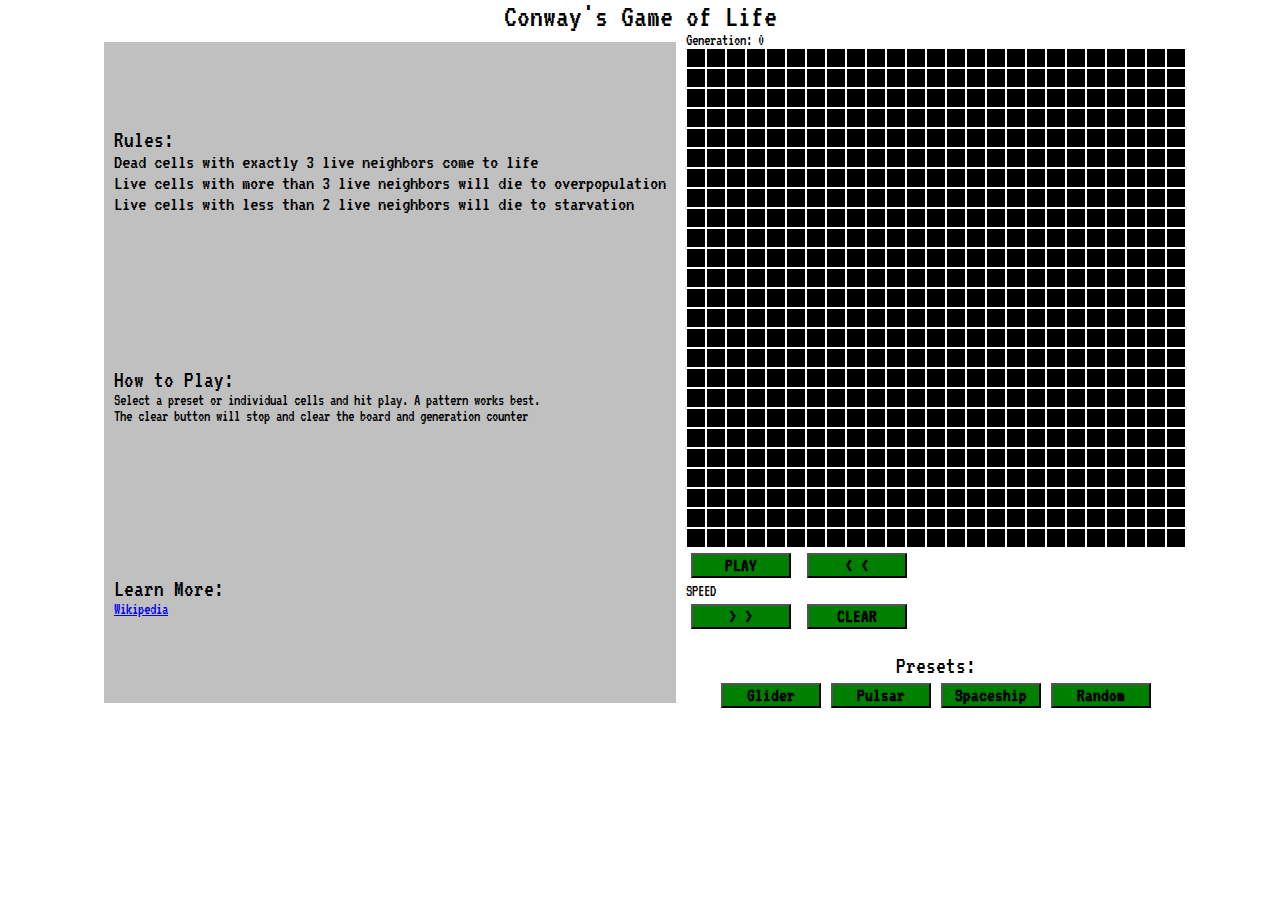
==== index.html @ 59763c2b "wip - buttons for increasing and decreasing speed" ====
<!DOCTYPE html>
<!--[if lt IE 7]>      <html class="no-js lt-ie9 lt-ie8 lt-ie7"> <![endif]-->
<!--[if IE 7]>         <html class="no-js lt-ie9 lt-ie8"> <![endif]-->
<!--[if IE 8]>         <html class="no-js lt-ie9"> <![endif]-->
<!--[if gt IE 8]><!-->
<html class="no-js">
<!--<![endif]-->

<head>
    <meta charset="utf-8">
    <meta http-equiv="X-UA-Compatible" content="IE=edge">
    <title>Conways Game of Life</title>
    <meta name="description" content="">
    <meta name="viewport" content="width=device-width, initial-scale=1">
    <link rel="stylesheet" href="index.css">
</head>

<body>
    <!--[if lt IE 7]>
            <p class="browsehappy">You are using an <strong>outdated</strong> browser. Please <a href="#">upgrade your browser</a> to improve your experience.</p>
        <![endif]-->
    <header>Conway's Game of Life</header>


    <div class="mainContainer">
        <section class="rules">
            <div>
                <h2>Rules:</h2>
                <ul>
                    <li>Dead cells with exactly 3 live neighbors come to life</li>
                    <li>Live cells with more than 3 live neighbors will die to overpopulation</li>
                    <li>Live cells with less than 2 live neighbors will die to starvation</li>
                </ul>
            </div>
            <div>
                <h2>How to Play:</h2>
                <p>Select a preset or individual cells and hit play. A pattern works best. </p>
                <p>The clear button will stop and clear the board and generation counter</p>
            </div>

            <div>
                <h2>Learn More:</h2>
                <a href="https://en.wikipedia.org/wiki/Conway%27s_Game_of_Life">Wikipedia</a>
            </div>
        </section>

        <section class="board">
            <p class='generation'></p>
            <section id="grid">

            </section>
            <button onclick="play()" id="playBtn"></button>
            <button>&lt; &lt;
            </button>
            <p>SPEED</p>
            <button>
                &gt; &gt;
            </button>
            <button onclick="clearGrid()">CLEAR</button>

            <div class='buttons'>
                <h2>Presets:</h2>
                <button onclick="glider()"> Glider</button>
                <button onclick="pulsar()"> Pulsar</button>
                <button onclick="spaceShip()">Spaceship</button>
                <button onclick="random()">Random</button>

            </div>
        </section>
    </div>

    <script src="gol.js" async defer></script>
</body>

</html>
---- index.css ----
/* http://meyerweb.com/eric/tools/css/reset/ 
   v2.0 | 20110126
   License: none (public domain)
*/
@import url('https://fonts.googleapis.com/css2?family=VT323&display=swap');

html, body, div, span, applet, object, iframe,
h1, h2, h3, h4, h5, h6, p, blockquote, pre,
a, abbr, acronym, address, big, cite, code,
del, dfn, em, img, ins, kbd, q, s, samp,
small, strike, strong, sub, sup, tt, var,
b, u, i, center,
dl, dt, dd, ol, ul, li,
fieldset, form, label, legend,
table, caption, tbody, tfoot, thead, tr, th, td,
article, aside, canvas, details, embed, 
figure, figcaption, footer, header, hgroup, 
menu, nav, output, ruby, section, summary,
time, mark, audio, video {
	margin: 0;
	padding: 0;
	border: 0;
	font-size: 100%;
	font: inherit;
    vertical-align: baseline;
    box-sizing: border-box;
}
/* HTML5 display-role reset for older browsers */
article, aside, details, figcaption, figure, 
footer, header, hgroup, menu, nav, section {
	display: block;
}
body {
    line-height: 1;
    display: flex;
    flex-direction: column;
    align-items: center;

    font-family: 'VT323', monospace;

}
ol, ul {
	list-style: none;
}
blockquote, q {
	quotes: none;
}
blockquote:before, blockquote:after,
q:before, q:after {
	content: '';
	content: none;
}
table {
	border-collapse: collapse;
	border-spacing: 0;
}

.body-container {
    display: flex;
}

/* grid */
#grid {
    background-color: black;
    display: flex;
    flex-direction: row;
    flex-wrap: wrap;
    width: 500px;
    height: 500px;
}

.cell {
    width: 20px;
    height: 20px;
    line-height: 0;
    border: 1px solid white;
    
}

.cell:hover {
    cursor: pointer;
}

.dead {
    background-color: black;
}

.live {
    background-color: white;
}

header {
    font-size: 2rem;
}
.buttons {
    display: flex;
    flex-wrap: wrap;
    justify-content: center;
    margin-top: 20px;
    max-width: 500px;
    text-align: center;
}
.buttons h2 {
    width: 100%;
}

button {
    border-radius: 0;
    background-color: green;
    color: black;
    font-family: 'VT323', monospace;
    font-weight: bold;
    font-size: 1.2rem;
    width: 100px;
    margin: 5px;
}

button:hover {
    cursor: pointer;
}
h2 {
    font-size: 1.5rem;
}
li {
    font-size: 1.3rem;
}
.mainContainer {
    display: flex;

}
.rules {
    padding: 10px;
    margin: 10px;
    background-color: silver;
    display: flex;
    flex-direction: column;
    justify-content: space-around;
}
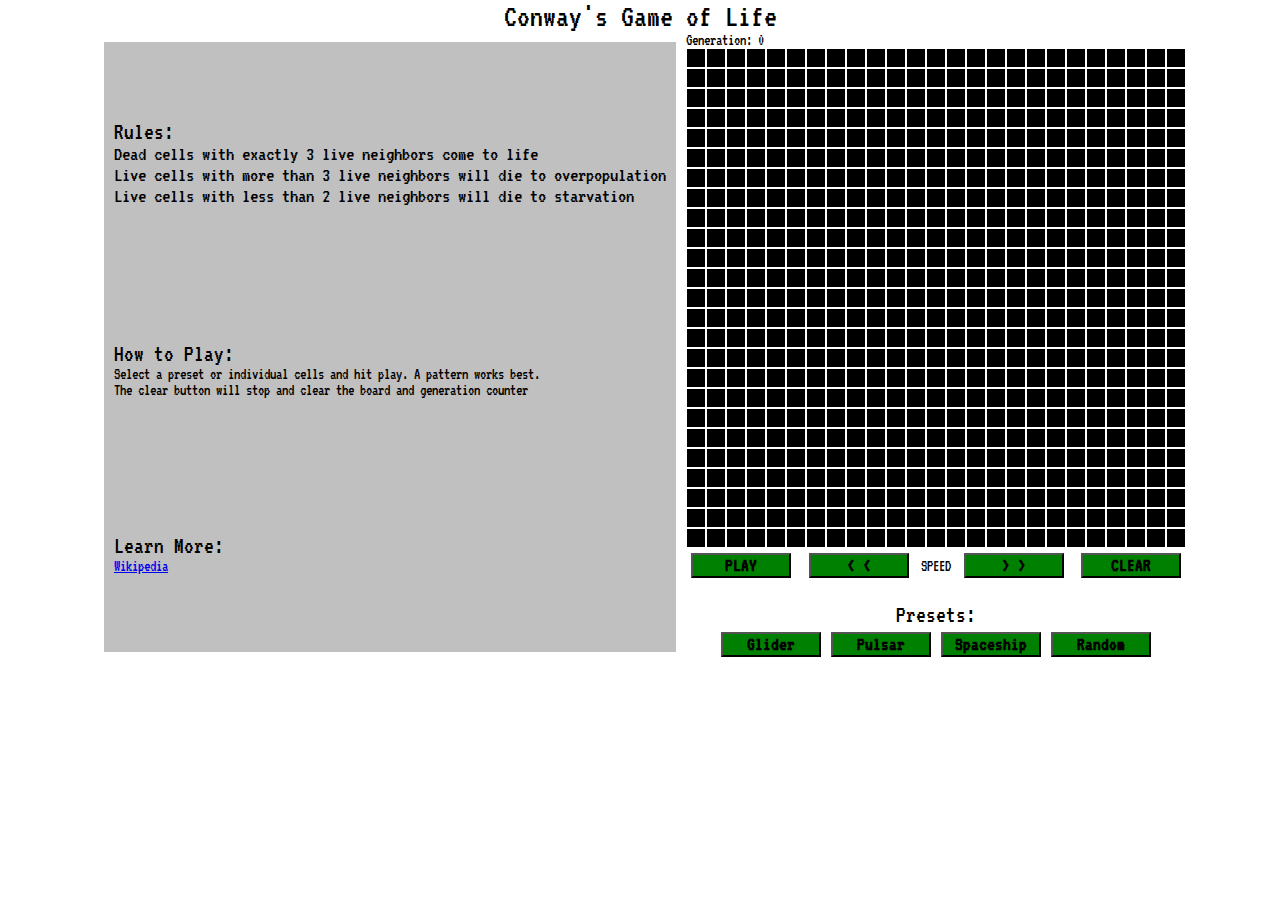
==== commit 388bad84: "wip - styling" ====
--- a/index.html
+++ b/index.html
@@ -49,7 +49,8 @@
             <section id="grid">
 
             </section>
-            <button onclick="play()" id="playBtn"></button>
+            <div class="playBar">
+                <button onclick="play()" id="playBtn"></button>
             <button>&lt; &lt;
             </button>
             <p>SPEED</p>
@@ -57,6 +58,7 @@
                 &gt; &gt;
             </button>
             <button onclick="clearGrid()">CLEAR</button>
+            </div>
 
             <div class='buttons'>
                 <h2>Presets:</h2>
--- a/index.css
+++ b/index.css
@@ -135,4 +135,11 @@
     display: flex;
     flex-direction: column;
     justify-content: space-around;
+}
+
+.playBar {
+    width: 100%;
+    display: flex;
+    justify-content: space-between;
+    align-items: center;
 }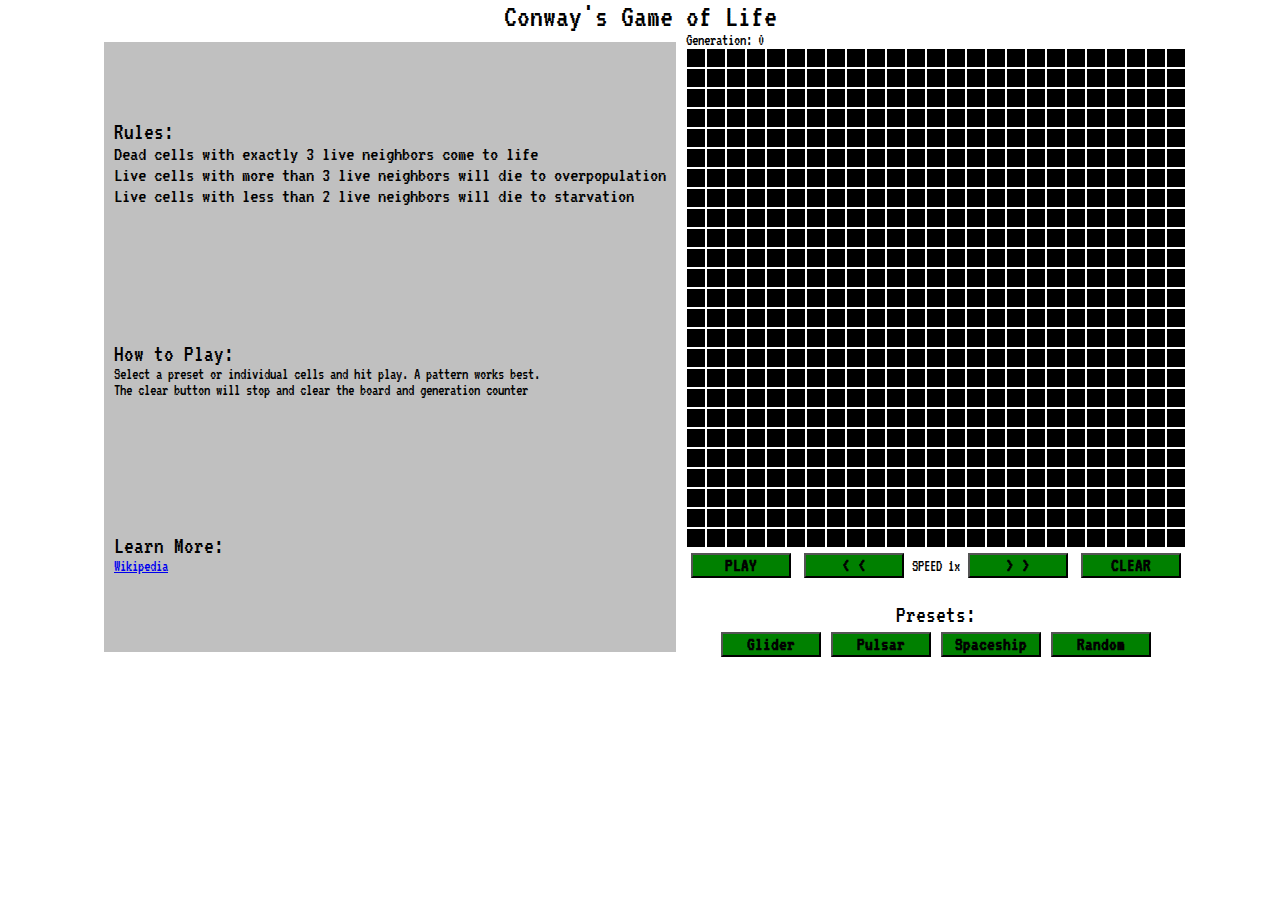
==== commit 9539e526: "wip - functionality of changing the speed" ====
--- a/index.html
+++ b/index.html
@@ -51,10 +51,10 @@
             </section>
             <div class="playBar">
                 <button onclick="play()" id="playBtn"></button>
-            <button>&lt; &lt;
+            <button onclick="decreaseSpeed()">&lt; &lt;
             </button>
-            <p>SPEED</p>
-            <button>
+            <p id="speed">SPEED</p>
+            <button onclick="increaseSpeed()">
                 &gt; &gt;
             </button>
             <button onclick="clearGrid()">CLEAR</button>
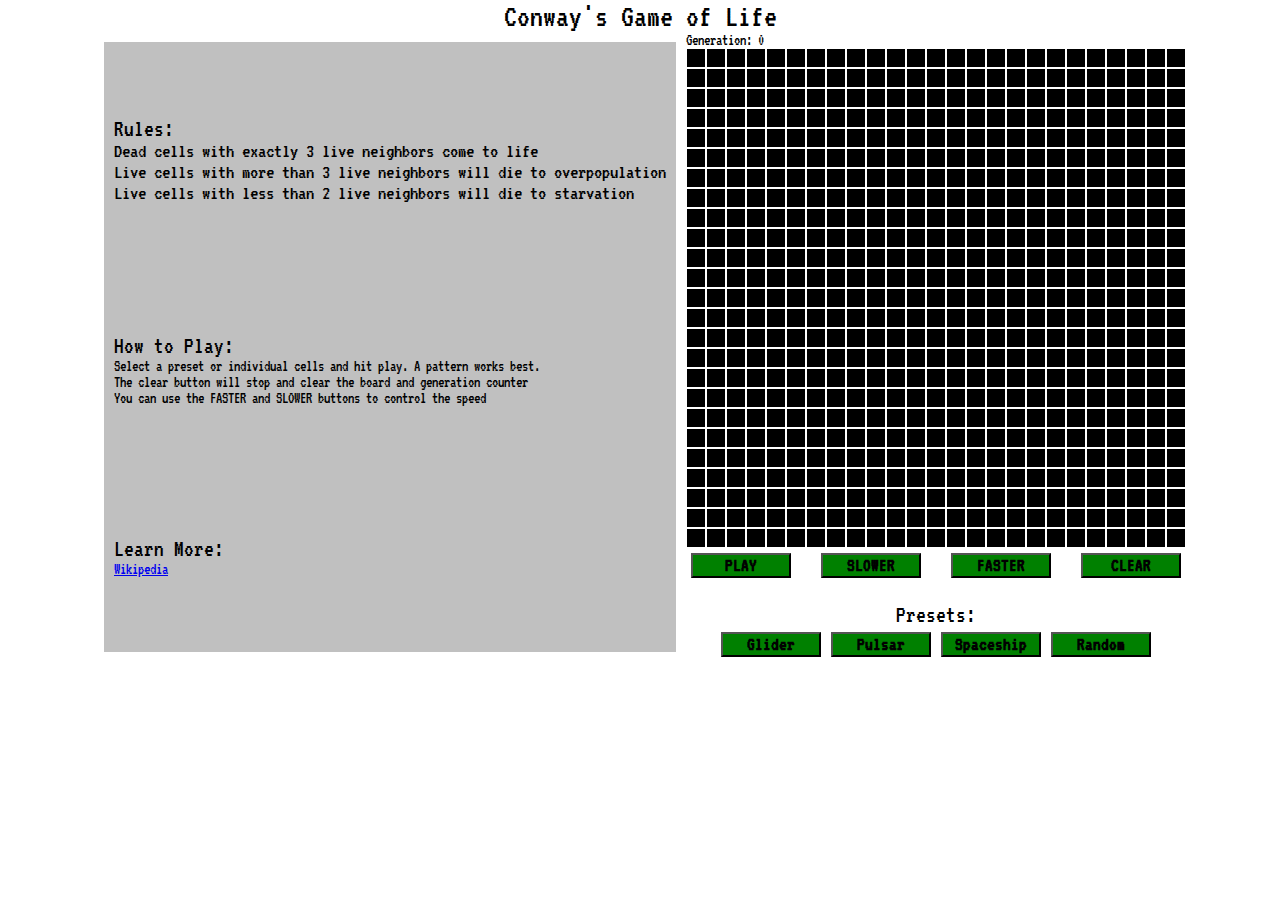
==== commit fd1eac0e: "added functionality to slower button to slow the automata while playing" ====
--- a/index.html
+++ b/index.html
@@ -36,6 +36,7 @@
                 <h2>How to Play:</h2>
                 <p>Select a preset or individual cells and hit play. A pattern works best. </p>
                 <p>The clear button will stop and clear the board and generation counter</p>
+                <p>You can use the FASTER and SLOWER buttons to control the speed</p>
             </div>
 
             <div>
@@ -51,11 +52,11 @@
             </section>
             <div class="playBar">
                 <button onclick="play()" id="playBtn"></button>
-            <button onclick="decreaseSpeed()">&lt; &lt;
+            <button onclick="decreaseSpeed()">
+                SLOWER
             </button>
-            <p id="speed">SPEED</p>
             <button onclick="increaseSpeed()">
-                &gt; &gt;
+                FASTER
             </button>
             <button onclick="clearGrid()">CLEAR</button>
             </div>
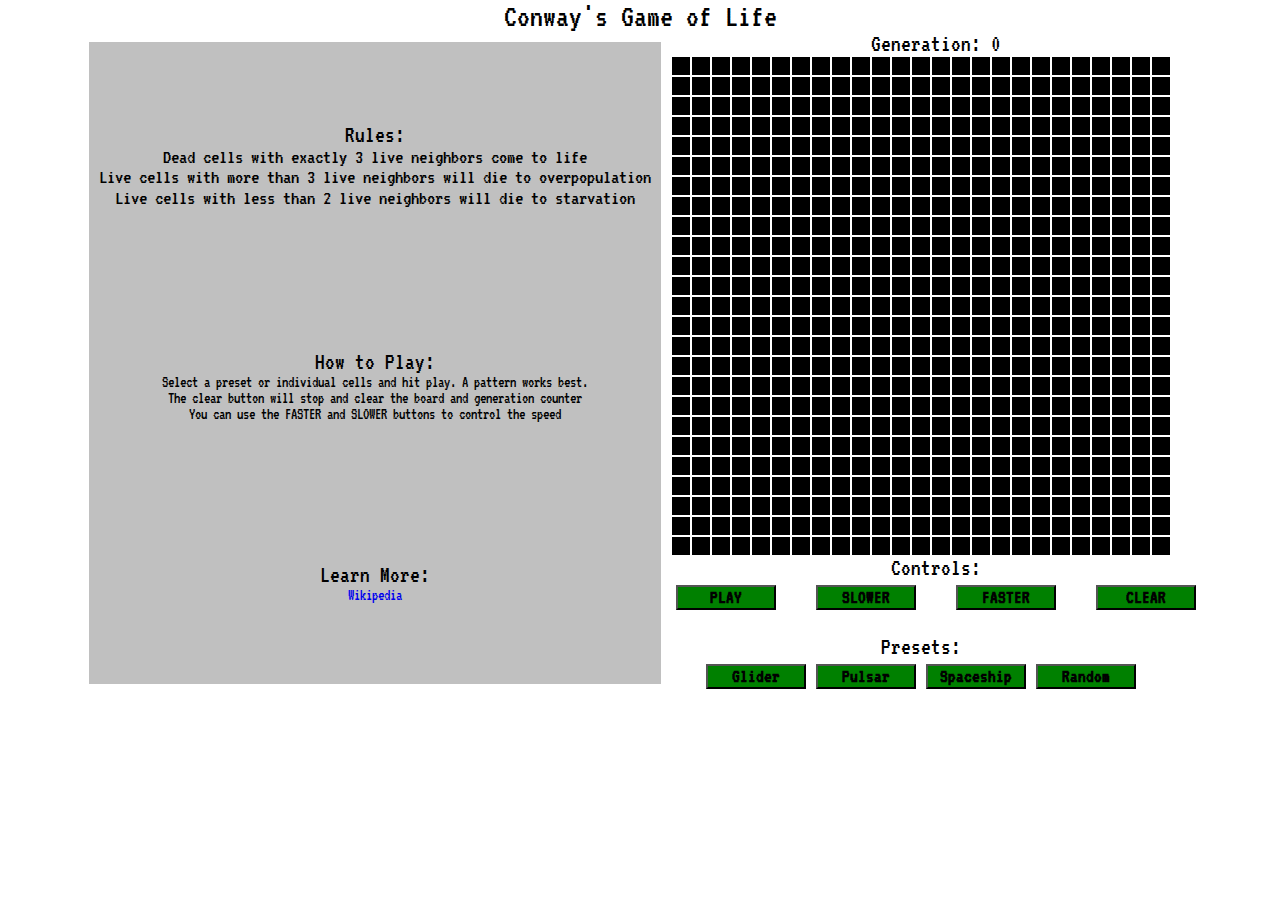
==== commit 717d5fe4: "wip - styling" ====
--- a/index.html
+++ b/index.html
@@ -41,7 +41,7 @@
 
             <div>
                 <h2>Learn More:</h2>
-                <a href="https://en.wikipedia.org/wiki/Conway%27s_Game_of_Life">Wikipedia</a>
+                <a href="https://en.wikipedia.org/wiki/Conway%27s_Game_of_Life" target="_blank">Wikipedia</a>
             </div>
         </section>
 
@@ -51,6 +51,7 @@
 
             </section>
             <div class="playBar">
+                <p>Controls:</p>
                 <button onclick="play()" id="playBtn"></button>
             <button onclick="decreaseSpeed()">
                 SLOWER
--- a/index.css
+++ b/index.css
@@ -135,11 +135,26 @@
     display: flex;
     flex-direction: column;
     justify-content: space-around;
+    text-align: center;
+}
+
+.rules a {
+    text-decoration: none;
 }
 
 .playBar {
     width: 100%;
     display: flex;
+    flex-wrap: wrap;
     justify-content: space-between;
     align-items: center;
+}
+
+.playBar p {
+    width: 100%;
+}
+
+.board {
+    text-align: center;
+    font-size: 1.5rem;
 }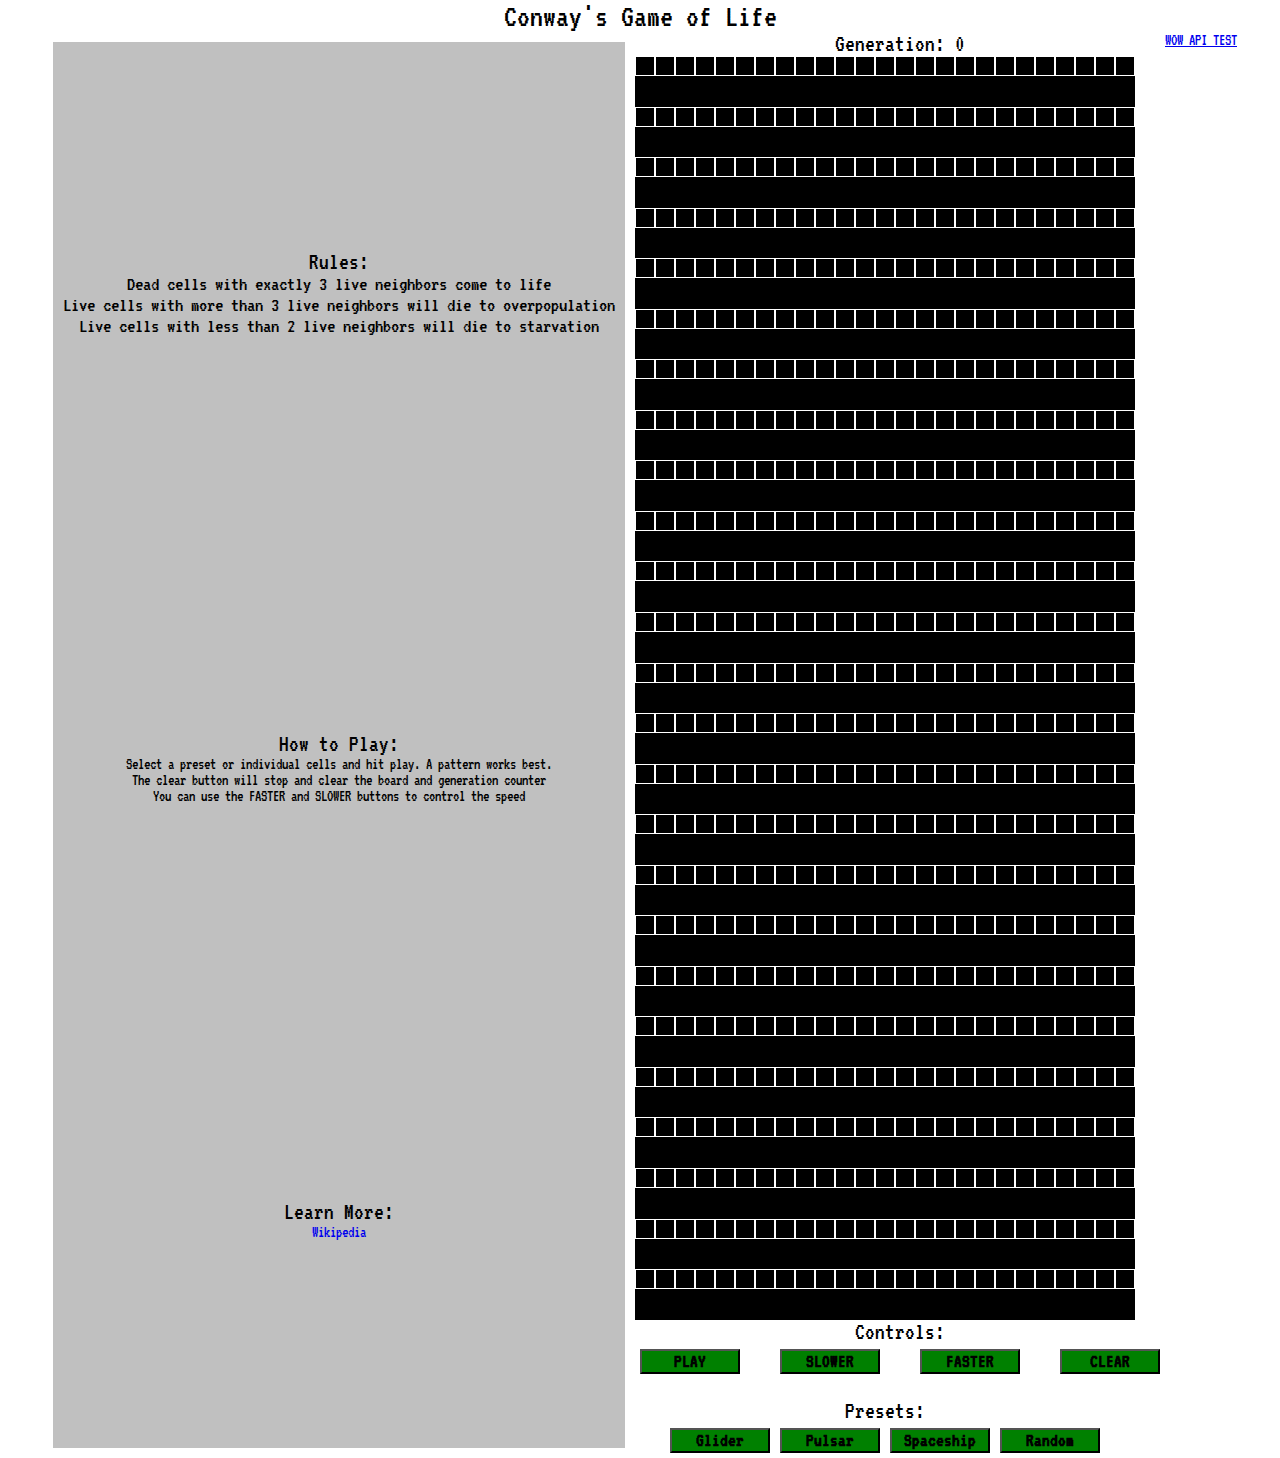
==== commit 4d3e8efc: "testing wow api" ====
--- a/index.html
+++ b/index.html
@@ -71,6 +71,7 @@
 
             </div>
         </section>
+        <a href="wowapi.html">WOW API TEST</a>
     </div>
 
     <script src="gol.js" async defer></script>
--- a/index.css
+++ b/index.css
@@ -66,8 +66,10 @@
     flex-direction: row;
     flex-wrap: wrap;
     width: 500px;
-    height: 500px;
+    /* height: 500px; */
 }
+
+
 
 .cell {
     width: 20px;
@@ -92,6 +94,7 @@
 header {
     font-size: 2rem;
 }
+
 .buttons {
     display: flex;
     flex-wrap: wrap;
@@ -157,4 +160,23 @@
 .board {
     text-align: center;
     font-size: 1.5rem;
+}
+
+
+
+@media (max-width: 500px) {
+    #grid {
+        width: 250px;
+        /* height: 250px; */
+    }
+
+    .cell {
+        width: 10px;
+        height: 10px;
+    }
+
+    .mainContainer {
+        flex-direction: column;
+        align-items: center;
+    }
 }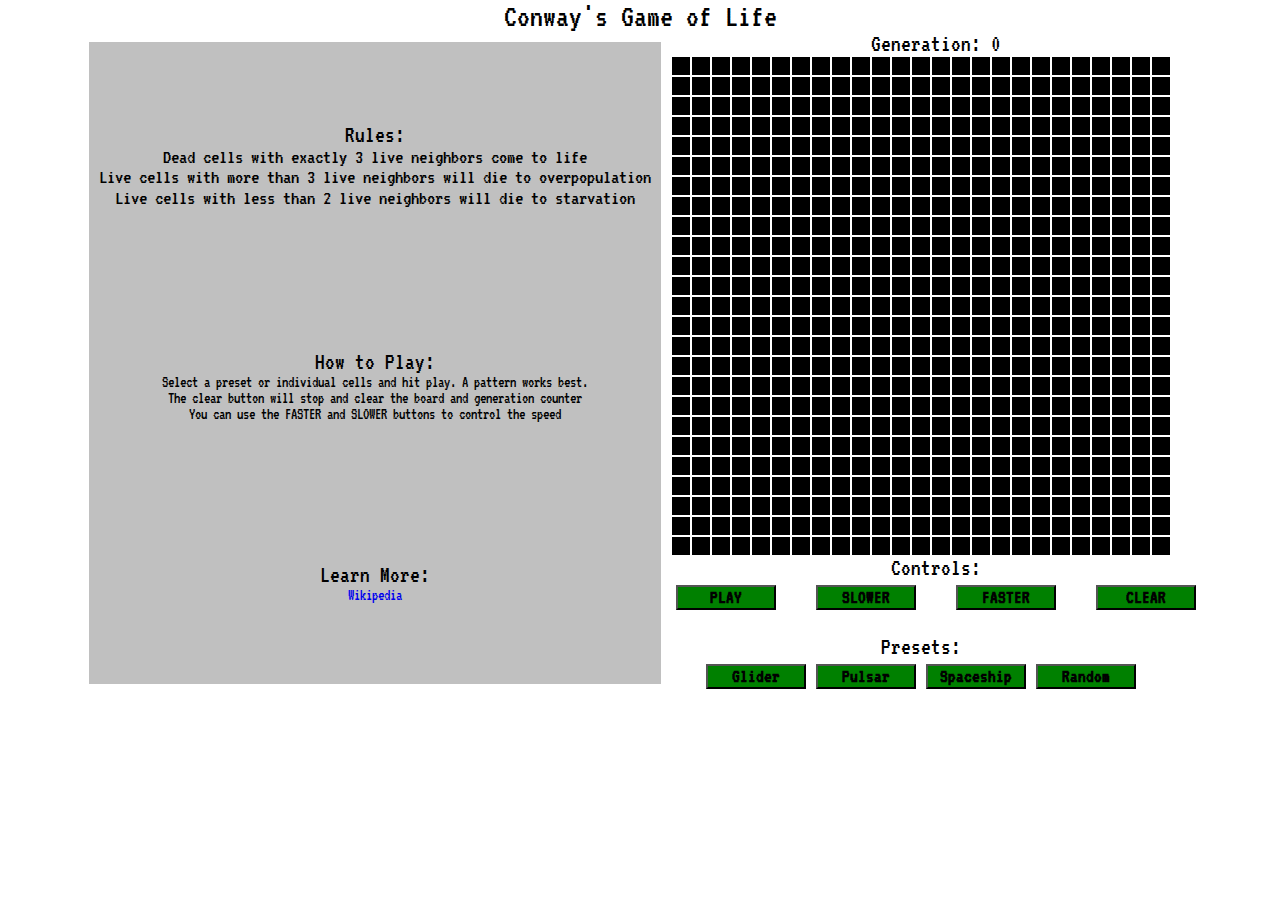
==== commit 12311089: "updated readme, added code of conduct, fixed grid" ====
--- a/index.html
+++ b/index.html
@@ -71,7 +71,6 @@
 
             </div>
         </section>
-        <a href="wowapi.html">WOW API TEST</a>
     </div>
 
     <script src="gol.js" async defer></script>
